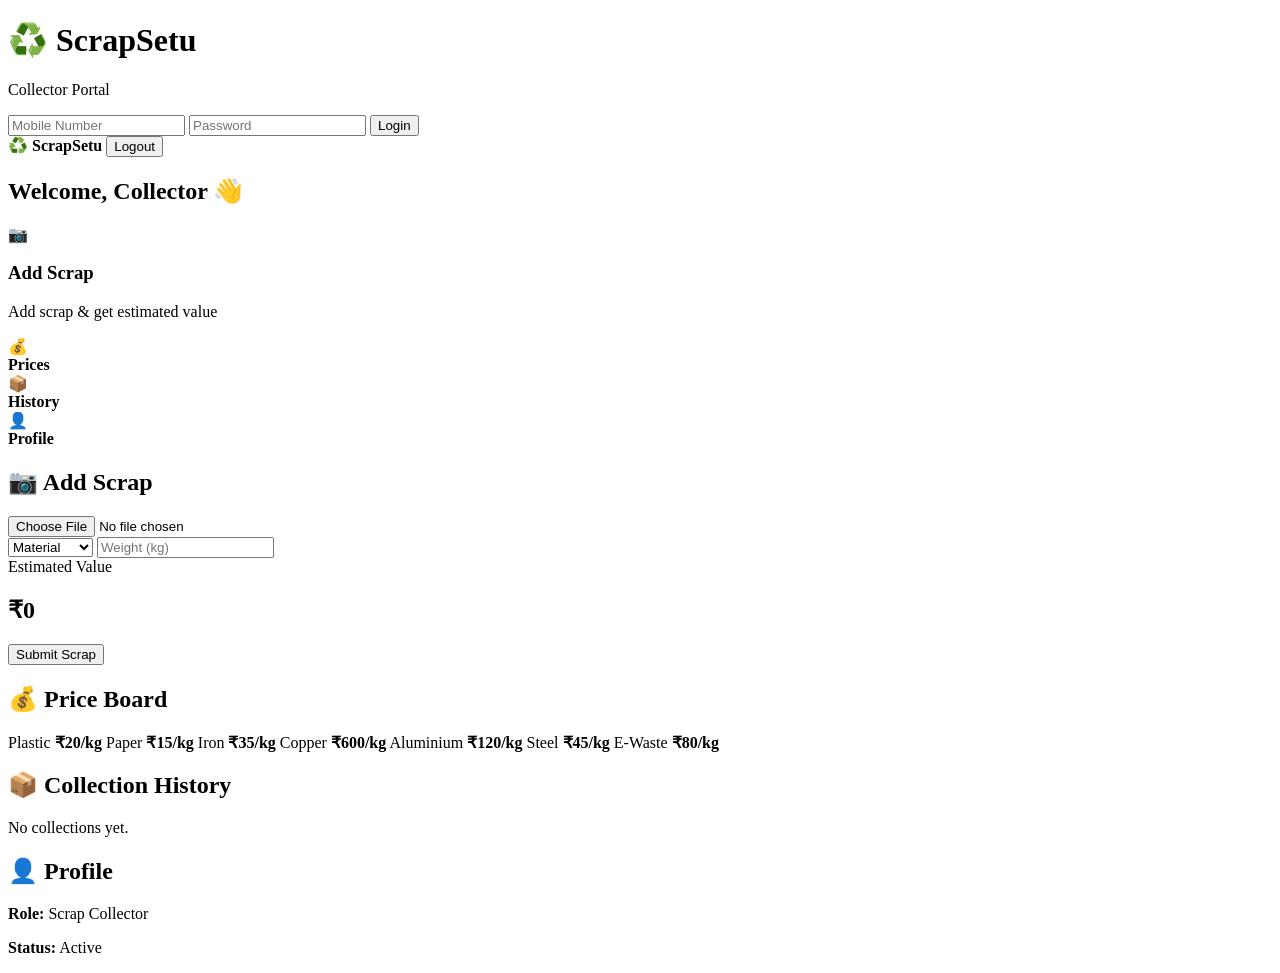
==== Collector/index.html @ b383e2eb "Initial commit" ====
<!DOCTYPE html>
<html>
<head>
    <title>ScrapSetu</title>
    <meta name="viewport" content="width=device-width,initial-scale=1">
    <link rel="stylesheet" href="style.css">
</head>

<body>

<div id="login" class="login">
    <h1>♻️ ScrapSetu</h1>
    <p>Collector Portal</p>

    <input id="mobile" placeholder="Mobile Number">
    <input id="pass" type="password" placeholder="Password">

    <button onclick="login()">Login</button>
</div>


<div id="app" class="hide">

<header>
    <b>♻️ ScrapSetu</b>
    <button onclick="logout()">Logout</button>
</header>

<main>

<h2>Welcome, Collector 👋</h2>

<div class="grid">

    <div class="card big" onclick="show('add')">
        📷
        <h3>Add Scrap</h3>
        <p>Add scrap & get estimated value</p>
    </div>

    <div class="card" onclick="show('prices')">
        💰<br><b>Prices</b>
    </div>

    <div class="card" onclick="show('history')">
        📦<br><b>History</b>
    </div>

    <div class="card" onclick="show('profile')">
        👤<br><b>Profile</b>
    </div>

</div>


<!-- ADD SCRAP -->

<section id="add" class="section hide">

<h2>📷 Add Scrap</h2>

<input type="file" accept="image/*">

<div class="row">
    <select id="material" onchange="calc()">
        <option value="">Material</option>
        <option>Plastic</option>
        <option>Paper</option>
        <option>Iron</option>
        <option>Copper</option>
        <option>Aluminium</option>
        <option>Steel</option>
        <option>E-Waste</option>
    </select>

    <input id="weight" type="number"
           placeholder="Weight (kg)"
           oninput="calc()">
</div>

<div class="price">
    Estimated Value
    <h2 id="price">₹0</h2>
</div>

<button onclick="add()">Submit Scrap</button>

</section>


<!-- PRICES -->

<section id="prices" class="section hide">
<h2>💰 Price Board</h2>

<div class="prices">
    <span>Plastic <b>₹20/kg</b></span>
    <span>Paper <b>₹15/kg</b></span>
    <span>Iron <b>₹35/kg</b></span>
    <span>Copper <b>₹600/kg</b></span>
    <span>Aluminium <b>₹120/kg</b></span>
    <span>Steel <b>₹45/kg</b></span>
    <span>E-Waste <b>₹80/kg</b></span>
</div>
</section>


<!-- HISTORY -->

<section id="history" class="section hide">
<h2>📦 Collection History</h2>
<div id="list">No collections yet.</div>
</section>


<!-- PROFILE -->

<section id="profile" class="section hide">
<h2>👤 Profile</h2>
<p><b>Role:</b> Scrap Collector</p>
<p><b>Status:</b> Active</p>
</section>

</main>
</div>

<script src="script.js"></script>
</body>
</html>
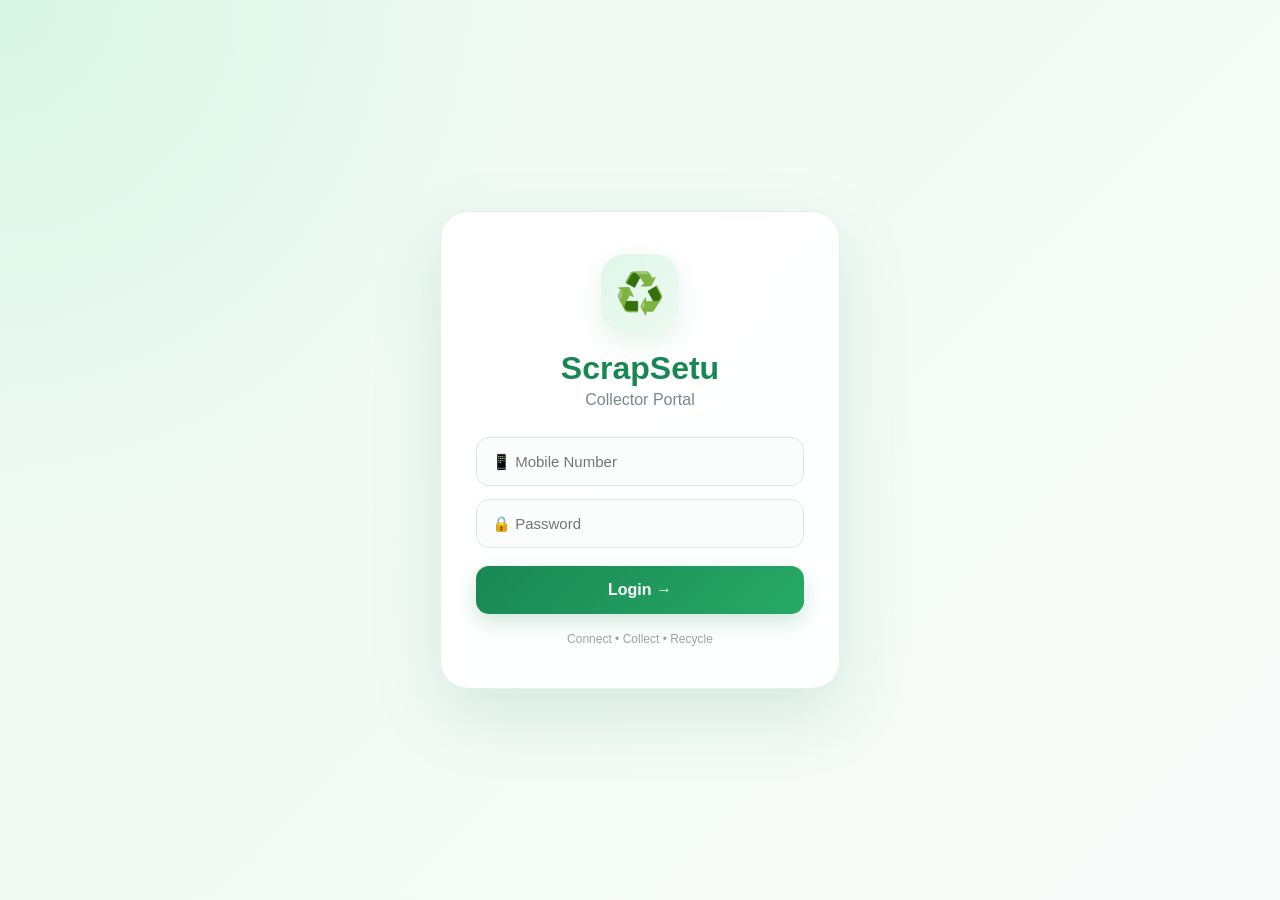
==== commit 32809adb: "Initial Commit" ====
--- a/Collector/index.html
+++ b/Collector/index.html
@@ -1,129 +1,552 @@
 <!DOCTYPE html>
 <html>
+
 <head>
-    <title>ScrapSetu</title>
-    <meta name="viewport" content="width=device-width,initial-scale=1">
+
+    <title>ScrapSetu - Collector</title>
+
+    <meta name="viewport"
+          content="width=device-width, initial-scale=1">
+
     <link rel="stylesheet" href="style.css">
+
 </head>
 
+
 <body>
 
-<div id="login" class="login">
-    <h1>♻️ ScrapSetu</h1>
-    <p>Collector Portal</p>
-
-    <input id="mobile" placeholder="Mobile Number">
-    <input id="pass" type="password" placeholder="Password">
-
-    <button onclick="login()">Login</button>
+
+<!-- ================= LOGIN ================= -->
+
+<div id="login" class="login-page">
+
+    <div class="login-card">
+
+        <div class="logo">
+            ♻️
+        </div>
+
+        <h1>ScrapSetu</h1>
+
+        <p class="portal">
+            Collector Portal
+        </p>
+
+        <input
+            id="mobile"
+            type="text"
+            placeholder="📱 Mobile Number"
+        >
+
+        <input
+            id="pass"
+            type="password"
+            placeholder="🔒 Password"
+        >
+
+        <button
+            class="login-btn"
+            onclick="login()">
+            Login →
+        </button>
+
+        <p class="login-note">
+            Connect • Collect • Recycle
+        </p>
+
+    </div>
+
 </div>
 
 
+
+<!-- ================= APP ================= -->
+
 <div id="app" class="hide">
 
+
+<!-- HEADER -->
+
 <header>
-    <b>♻️ ScrapSetu</b>
-    <button onclick="logout()">Logout</button>
+
+    <div class="brand">
+
+        <div class="brand-icon">
+            ♻️
+        </div>
+
+        <div>
+            <b>ScrapSetu</b>
+            <small>Collector</small>
+        </div>
+
+    </div>
+
+
+    <button
+        class="logout-btn"
+        onclick="logout()">
+
+        Logout
+
+    </button>
+
 </header>
 
+
+
+<!-- MAIN -->
+
 <main>
 
-<h2>Welcome, Collector 👋</h2>
+
+<!-- WELCOME -->
+
+<section class="welcome">
+
+    <div>
+
+        <p class="small-title">
+            COLLECTOR DASHBOARD
+        </p>
+
+        <h2>
+            Welcome back! 👋
+        </h2>
+
+        <p>
+            Manage your scrap collections easily.
+        </p>
+
+    </div>
+
+
+    <div class="welcome-icon">
+        ♻️
+    </div>
+
+</section>
+
+
+
+<!-- DASHBOARD -->
 
 <div class="grid">
 
-    <div class="card big" onclick="show('add')">
-        📷
-        <h3>Add Scrap</h3>
-        <p>Add scrap & get estimated value</p>
-    </div>
-
-    <div class="card" onclick="show('prices')">
-        💰<br><b>Prices</b>
-    </div>
-
-    <div class="card" onclick="show('history')">
-        📦<br><b>History</b>
-    </div>
-
-    <div class="card" onclick="show('profile')">
-        👤<br><b>Profile</b>
-    </div>
+
+    <!-- ADD SCRAP -->
+
+    <div
+        class="card add-card"
+        onclick="openModal('addModal')">
+
+        <div class="card-icon green">
+            📷
+        </div>
+
+        <div class="card-content">
+
+            <h3>Add Scrap</h3>
+
+            <p>
+                Add scrap and calculate
+                estimated value
+            </p>
+
+        </div>
+
+        <span class="arrow">
+            →
+        </span>
+
+    </div>
+
+
+
+    <!-- PRICES -->
+
+    <div
+        class="card"
+        onclick="openModal('priceModal')">
+
+        <div class="card-icon yellow">
+            💰
+        </div>
+
+        <h3>Price Board</h3>
+
+        <p>
+            Check today's scrap rates
+        </p>
+
+        <span class="arrow">
+            →
+        </span>
+
+    </div>
+
+
+
+    <!-- HISTORY -->
+
+    <div
+        class="card"
+        onclick="openModal('historyModal')">
+
+        <div class="card-icon blue">
+            📦
+        </div>
+
+        <h3>My Collections</h3>
+
+        <p>
+            View your collection history
+        </p>
+
+        <span class="arrow">
+            →
+        </span>
+
+    </div>
+
+
+
+    <!-- PROFILE -->
+
+    <div
+        class="card"
+        onclick="openModal('profileModal')">
+
+        <div class="card-icon purple">
+            👤
+        </div>
+
+        <h3>My Profile</h3>
+
+        <p>
+            View collector information
+        </p>
+
+        <span class="arrow">
+            →
+        </span>
+
+    </div>
+
 
 </div>
 
-
-<!-- ADD SCRAP -->
-
-<section id="add" class="section hide">
-
-<h2>📷 Add Scrap</h2>
-
-<input type="file" accept="image/*">
-
-<div class="row">
-    <select id="material" onchange="calc()">
-        <option value="">Material</option>
-        <option>Plastic</option>
-        <option>Paper</option>
-        <option>Iron</option>
-        <option>Copper</option>
-        <option>Aluminium</option>
-        <option>Steel</option>
-        <option>E-Waste</option>
-    </select>
-
-    <input id="weight" type="number"
-           placeholder="Weight (kg)"
-           oninput="calc()">
+</main>
+
+
+
+<!-- ================= ADD SCRAP MODAL ================= -->
+
+<div id="addModal" class="modal">
+
+    <div class="modal-box">
+
+        <button
+            class="close"
+            onclick="closeModal('addModal')">
+            ×
+        </button>
+
+
+        <div class="modal-heading">
+
+            <div class="modal-icon green">
+                📷
+            </div>
+
+            <div>
+                <h2>Add Scrap</h2>
+
+                <p>
+                    Enter your scrap details
+                </p>
+            </div>
+
+        </div>
+
+
+        <label>
+            Upload Scrap Photo
+        </label>
+
+        <input
+            type="file"
+            accept="image/*"
+        >
+
+
+        <label>
+            Select Material
+        </label>
+
+        <select
+            id="material"
+            onchange="calc()">
+
+            <option value="">
+                Select material
+            </option>
+
+            <option>Plastic</option>
+
+            <option>Paper</option>
+
+            <option>Iron</option>
+
+            <option>Copper</option>
+
+            <option>Aluminium</option>
+
+            <option>Steel</option>
+
+            <option>E-Waste</option>
+
+        </select>
+
+
+        <label>
+            Weight
+        </label>
+
+        <div class="weight-box">
+
+            <input
+                id="weight"
+                type="number"
+                min="0"
+                placeholder="Enter weight"
+                oninput="calc()"
+            >
+
+            <span>KG</span>
+
+        </div>
+
+
+        <div class="price-box">
+
+            <span>
+                Estimated Value
+            </span>
+
+            <h2 id="price">
+                ₹0
+            </h2>
+
+        </div>
+
+
+        <button
+            class="submit-btn"
+            onclick="add()">
+
+            ♻️ Submit Scrap
+
+        </button>
+
+    </div>
+
 </div>
 
-<div class="price">
-    Estimated Value
-    <h2 id="price">₹0</h2>
+
+
+<!-- ================= PRICE MODAL ================= -->
+
+<div id="priceModal" class="modal">
+
+    <div class="modal-box">
+
+        <button
+            class="close"
+            onclick="closeModal('priceModal')">
+            ×
+        </button>
+
+
+        <div class="modal-heading">
+
+            <div class="modal-icon yellow">
+                💰
+            </div>
+
+            <div>
+
+                <h2>Price Board</h2>
+
+                <p>
+                    Current scrap rates
+                </p>
+
+            </div>
+
+        </div>
+
+
+        <div class="prices">
+
+            <div class="price-row">
+                <span>Plastic</span>
+                <b>₹20/kg</b>
+            </div>
+
+            <div class="price-row">
+                <span>Paper</span>
+                <b>₹15/kg</b>
+            </div>
+
+            <div class="price-row">
+                <span>Iron</span>
+                <b>₹35/kg</b>
+            </div>
+
+            <div class="price-row">
+                <span>Copper</span>
+                <b>₹600/kg</b>
+            </div>
+
+            <div class="price-row">
+                <span>Aluminium</span>
+                <b>₹120/kg</b>
+            </div>
+
+            <div class="price-row">
+                <span>Steel</span>
+                <b>₹45/kg</b>
+            </div>
+
+            <div class="price-row">
+                <span>E-Waste</span>
+                <b>₹80/kg</b>
+            </div>
+
+        </div>
+
+    </div>
+
 </div>
 
-<button onclick="add()">Submit Scrap</button>
-
-</section>
-
-
-<!-- PRICES -->
-
-<section id="prices" class="section hide">
-<h2>💰 Price Board</h2>
-
-<div class="prices">
-    <span>Plastic <b>₹20/kg</b></span>
-    <span>Paper <b>₹15/kg</b></span>
-    <span>Iron <b>₹35/kg</b></span>
-    <span>Copper <b>₹600/kg</b></span>
-    <span>Aluminium <b>₹120/kg</b></span>
-    <span>Steel <b>₹45/kg</b></span>
-    <span>E-Waste <b>₹80/kg</b></span>
+
+
+<!-- ================= HISTORY MODAL ================= -->
+
+<div id="historyModal" class="modal">
+
+    <div class="modal-box">
+
+        <button
+            class="close"
+            onclick="closeModal('historyModal')">
+            ×
+        </button>
+
+
+        <div class="modal-heading">
+
+            <div class="modal-icon blue">
+                📦
+            </div>
+
+            <div>
+
+                <h2>My Collections</h2>
+
+                <p>
+                    Your scrap collection history
+                </p>
+
+            </div>
+
+        </div>
+
+
+        <div id="list">
+
+            <div class="empty">
+                📦 No collections yet.
+            </div>
+
+        </div>
+
+    </div>
+
 </div>
-</section>
-
-
-<!-- HISTORY -->
-
-<section id="history" class="section hide">
-<h2>📦 Collection History</h2>
-<div id="list">No collections yet.</div>
-</section>
-
-
-<!-- PROFILE -->
-
-<section id="profile" class="section hide">
-<h2>👤 Profile</h2>
-<p><b>Role:</b> Scrap Collector</p>
-<p><b>Status:</b> Active</p>
-</section>
-
-</main>
+
+
+
+<!-- ================= PROFILE MODAL ================= -->
+
+<div id="profileModal" class="modal">
+
+    <div class="modal-box">
+
+        <button
+            class="close"
+            onclick="closeModal('profileModal')">
+            ×
+        </button>
+
+
+        <div class="modal-heading">
+
+            <div class="modal-icon purple">
+                👤
+            </div>
+
+            <div>
+
+                <h2>My Profile</h2>
+
+                <p>
+                    Collector information
+                </p>
+
+            </div>
+
+        </div>
+
+
+        <div class="profile-card">
+
+            <div class="profile-avatar">
+                👤
+            </div>
+
+            <div class="profile-info">
+
+                <h3>
+                    Scrap Collector
+                </h3>
+
+                <p>
+                    <b>Role:</b>
+                    Collector
+                </p>
+
+                <p>
+                    <b>Status:</b>
+                    <span class="active">
+                        ● Active
+                    </span>
+                </p>
+
+            </div>
+
+        </div>
+
+    </div>
+
 </div>
 
+
+
 <script src="script.js"></script>
+
 </body>
-</html>+
+</html>
+```
--- a/Collector/style.css
+++ b/Collector/style.css
@@ -0,0 +1,1323 @@
+/* ==========================================
+   ScrapSetu Collector Portal
+   Modern App UI
+========================================== */
+
+
+/* ---------- RESET ---------- */
+
+* {
+    box-sizing: border-box;
+    margin: 0;
+    padding: 0;
+}
+
+
+/* ---------- BODY ---------- */
+
+body {
+    font-family:
+        Arial,
+        Helvetica,
+        sans-serif;
+
+    background:
+        linear-gradient(
+            135deg,
+            #f3faf6,
+            #eef7f2
+        );
+
+    color: #1f2937;
+
+    min-height: 100vh;
+}
+
+
+body.modal-open {
+    overflow: hidden;
+}
+
+
+/* ---------- COMMON ---------- */
+
+.hide {
+    display: none !important;
+}
+
+
+button,
+input,
+select {
+    font-family: inherit;
+}
+
+
+/* ==========================================
+   LOGIN
+========================================== */
+
+.login-page {
+    min-height: 100vh;
+
+    display: flex;
+
+    justify-content: center;
+
+    align-items: center;
+
+    padding: 20px;
+
+    background:
+        radial-gradient(
+            circle at top left,
+            #d8f5e4,
+            transparent 35%
+        ),
+        linear-gradient(
+            135deg,
+            #effaf4,
+            #f8fbf9
+        );
+}
+
+
+.login-card {
+    width: 100%;
+
+    max-width: 400px;
+
+    background: rgba(255,255,255,0.95);
+
+    padding: 42px 35px;
+
+    border-radius: 28px;
+
+    text-align: center;
+
+    box-shadow:
+        0 25px 70px
+        rgba(25,135,84,0.15);
+
+    border: 1px solid #e5f0e9;
+}
+
+
+.logo {
+    width: 78px;
+
+    height: 78px;
+
+    margin: 0 auto 18px;
+
+    display: flex;
+
+    justify-content: center;
+
+    align-items: center;
+
+    border-radius: 24px;
+
+    background:
+        linear-gradient(
+            135deg,
+            #dff7e8,
+            #edf9f1
+        );
+
+    font-size: 40px;
+
+    box-shadow:
+        0 10px 25px
+        rgba(25,135,84,0.10);
+}
+
+
+.login-card h1 {
+    color: #198754;
+
+    font-size: 32px;
+
+    margin-bottom: 4px;
+}
+
+
+.portal {
+    color: #7a8790;
+
+    margin-bottom: 28px;
+}
+
+
+.login-card input {
+    width: 100%;
+
+    padding: 15px;
+
+    margin-bottom: 13px;
+
+    border: 1px solid #dce7e0;
+
+    border-radius: 13px;
+
+    outline: none;
+
+    font-size: 15px;
+
+    background: #fbfdfc;
+
+    transition: 0.25s;
+}
+
+
+.login-card input:focus {
+    border-color: #198754;
+
+    background: white;
+
+    box-shadow:
+        0 0 0 4px
+        rgba(25,135,84,0.08);
+}
+
+
+.login-btn {
+    width: 100%;
+
+    padding: 15px;
+
+    margin-top: 5px;
+
+    border: none;
+
+    border-radius: 13px;
+
+    background:
+        linear-gradient(
+            135deg,
+            #198754,
+            #27a965
+        );
+
+    color: white;
+
+    font-size: 16px;
+
+    font-weight: bold;
+
+    cursor: pointer;
+
+    transition: 0.25s;
+
+    box-shadow:
+        0 8px 20px
+        rgba(25,135,84,0.20);
+}
+
+
+.login-btn:hover {
+    transform: translateY(-2px);
+
+    box-shadow:
+        0 12px 25px
+        rgba(25,135,84,0.25);
+}
+
+
+.login-note {
+    margin-top: 18px;
+
+    color: #9aa5a0;
+
+    font-size: 12px;
+}
+
+
+/* ==========================================
+   HEADER
+========================================== */
+
+header {
+    height: 72px;
+
+    padding: 0 7%;
+
+    display: flex;
+
+    align-items: center;
+
+    justify-content: space-between;
+
+    background: rgba(255,255,255,0.96);
+
+    border-bottom: 1px solid #e5eee8;
+
+    box-shadow:
+        0 4px 20px
+        rgba(0,0,0,0.04);
+
+    position: sticky;
+
+    top: 0;
+
+    z-index: 50;
+}
+
+
+.brand {
+    display: flex;
+
+    align-items: center;
+
+    gap: 11px;
+
+    color: #198754;
+
+    font-size: 20px;
+}
+
+
+.brand small {
+    display: block;
+
+    color: #89948e;
+
+    font-size: 10px;
+
+    font-weight: normal;
+
+    margin-top: -2px;
+}
+
+
+.brand-icon {
+    width: 42px;
+
+    height: 42px;
+
+    display: flex;
+
+    align-items: center;
+
+    justify-content: center;
+
+    border-radius: 13px;
+
+    background: #e4f6eb;
+
+    font-size: 22px;
+}
+
+
+.logout-btn {
+    padding: 9px 17px;
+
+    border: none;
+
+    border-radius: 10px;
+
+    background: #fff0f0;
+
+    color: #d64545;
+
+    font-weight: bold;
+
+    cursor: pointer;
+
+    transition: 0.2s;
+}
+
+
+.logout-btn:hover {
+    background: #ffe2e2;
+}
+
+
+/* ==========================================
+   MAIN
+========================================== */
+
+main {
+    max-width: 1100px;
+
+    margin: 35px auto;
+
+    padding: 0 22px;
+}
+
+
+/* ==========================================
+   WELCOME
+========================================== */
+
+.welcome {
+    min-height: 190px;
+
+    padding: 35px;
+
+    display: flex;
+
+    justify-content: space-between;
+
+    align-items: center;
+
+    border-radius: 25px;
+
+    background:
+        linear-gradient(
+            135deg,
+            #137b4c,
+            #25a563
+        );
+
+    color: white;
+
+    position: relative;
+
+    overflow: hidden;
+
+    box-shadow:
+        0 18px 40px
+        rgba(25,135,84,0.20);
+
+    margin-bottom: 25px;
+}
+
+
+.welcome::after {
+    content: "";
+
+    width: 230px;
+
+    height: 230px;
+
+    position: absolute;
+
+    right: -80px;
+
+    top: -100px;
+
+    border-radius: 50%;
+
+    background:
+        rgba(255,255,255,0.08);
+}
+
+
+.small-title {
+    font-size: 11px;
+
+    letter-spacing: 1.5px;
+
+    opacity: 0.75;
+
+    margin-bottom: 7px;
+}
+
+
+.welcome h2 {
+    font-size: 30px;
+
+    margin-bottom: 5px;
+}
+
+
+.welcome p:last-child {
+    opacity: 0.85;
+
+    font-size: 14px;
+}
+
+
+.welcome-icon {
+    width: 88px;
+
+    height: 88px;
+
+    display: flex;
+
+    align-items: center;
+
+    justify-content: center;
+
+    border-radius: 25px;
+
+    background:
+        rgba(255,255,255,0.13);
+
+    border:
+        1px solid
+        rgba(255,255,255,0.15);
+
+    font-size: 45px;
+
+    z-index: 1;
+}
+
+
+/* ==========================================
+   DASHBOARD
+========================================== */
+
+.grid {
+    display: grid;
+
+    grid-template-columns:
+        repeat(2, 1fr);
+
+    gap: 18px;
+}
+
+
+.card {
+    min-height: 170px;
+
+    padding: 25px;
+
+    background: white;
+
+    border: 1px solid #e5eee8;
+
+    border-radius: 20px;
+
+    position: relative;
+
+    cursor: pointer;
+
+    transition:
+        transform 0.25s,
+        box-shadow 0.25s;
+
+    box-shadow:
+        0 5px 20px
+        rgba(0,0,0,0.045);
+}
+
+
+.card:hover {
+    transform: translateY(-6px);
+
+    box-shadow:
+        0 15px 35px
+        rgba(0,0,0,0.09);
+}
+
+
+.add-card {
+    grid-column: span 2;
+
+    min-height: 145px;
+
+    display: flex;
+
+    align-items: center;
+
+    gap: 20px;
+
+    background:
+        linear-gradient(
+            135deg,
+            #ffffff,
+            #effaf4
+        );
+}
+
+
+.card-icon {
+    width: 58px;
+
+    height: 58px;
+
+    flex-shrink: 0;
+
+    display: flex;
+
+    align-items: center;
+
+    justify-content: center;
+
+    border-radius: 17px;
+
+    font-size: 28px;
+}
+
+
+.card-icon.green {
+    background: #e1f6e9;
+}
+
+
+.card-icon.yellow {
+    background: #fff4d6;
+}
+
+
+.card-icon.blue {
+    background: #e7f0ff;
+}
+
+
+.card-icon.purple {
+    background: #f0e9ff;
+}
+
+
+.card h3 {
+    margin-top: 16px;
+
+    margin-bottom: 6px;
+
+    font-size: 19px;
+}
+
+
+.add-card h3 {
+    margin-top: 0;
+}
+
+
+.card p {
+    color: #7b8580;
+
+    font-size: 13px;
+
+    max-width: 350px;
+}
+
+
+.arrow {
+    position: absolute;
+
+    right: 24px;
+
+    top: 50%;
+
+    transform: translateY(-50%);
+
+    color: #198754;
+
+    font-size: 25px;
+
+    transition: 0.2s;
+}
+
+
+.card:hover .arrow {
+    transform:
+        translate(5px,-50%);
+}
+
+
+/* ==========================================
+   MODAL
+========================================== */
+
+.modal {
+    position: fixed;
+
+    inset: 0;
+
+    z-index: 100;
+
+    display: flex;
+
+    justify-content: center;
+
+    align-items: center;
+
+    padding: 20px;
+
+    background:
+        rgba(15,35,25,0.55);
+
+    backdrop-filter:
+        blur(7px);
+
+    opacity: 0;
+
+    visibility: hidden;
+
+    transition:
+        opacity 0.25s,
+        visibility 0.25s;
+}
+
+
+.modal.show {
+    opacity: 1;
+
+    visibility: visible;
+}
+
+
+/* ==========================================
+   MODAL BOX
+========================================== */
+
+.modal-box {
+    width: 100%;
+
+    max-width: 500px;
+
+    max-height: 90vh;
+
+    overflow-y: auto;
+
+    padding: 30px;
+
+    background: white;
+
+    border-radius: 25px;
+
+    position: relative;
+
+    box-shadow:
+        0 30px 80px
+        rgba(0,0,0,0.20);
+
+    transform:
+        translateY(20px)
+        scale(0.96);
+
+    transition:
+        transform 0.25s;
+}
+
+
+.modal.show .modal-box {
+    transform:
+        translateY(0)
+        scale(1);
+}
+
+
+/* ==========================================
+   CLOSE
+========================================== */
+
+.close {
+    width: 36px;
+
+    height: 36px;
+
+    position: absolute;
+
+    top: 17px;
+
+    right: 17px;
+
+    border: none;
+
+    border-radius: 50%;
+
+    background: #f3f5f4;
+
+    color: #66716b;
+
+    font-size: 24px;
+
+    line-height: 1;
+
+    cursor: pointer;
+
+    transition: 0.2s;
+}
+
+
+.close:hover {
+    background: #ffe8e8;
+
+    color: #d64545;
+}
+
+
+/* ==========================================
+   MODAL HEADING
+========================================== */
+
+.modal-heading {
+    display: flex;
+
+    align-items: center;
+
+    gap: 14px;
+
+    margin-bottom: 25px;
+
+    padding-right: 35px;
+}
+
+
+.modal-heading h2 {
+    font-size: 23px;
+
+    margin-bottom: 2px;
+}
+
+
+.modal-heading p {
+    color: #8a948f;
+
+    font-size: 13px;
+}
+
+
+.modal-icon {
+    width: 52px;
+
+    height: 52px;
+
+    flex-shrink: 0;
+
+    display: flex;
+
+    align-items: center;
+
+    justify-content: center;
+
+    border-radius: 15px;
+
+    font-size: 25px;
+}
+
+
+.modal-icon.green {
+    background: #e1f6e9;
+}
+
+
+.modal-icon.yellow {
+    background: #fff4d6;
+}
+
+
+.modal-icon.blue {
+    background: #e7f0ff;
+}
+
+
+.modal-icon.purple {
+    background: #f0e9ff;
+}
+
+
+/* ==========================================
+   FORM
+========================================== */
+
+.modal-box label {
+    display: block;
+
+    margin-bottom: 7px;
+
+    color: #48534d;
+
+    font-size: 13px;
+
+    font-weight: bold;
+}
+
+
+.modal-box input,
+.modal-box select {
+    width: 100%;
+
+    padding: 13px;
+
+    margin-bottom: 16px;
+
+    border:
+        1px solid
+        #dce6e0;
+
+    border-radius: 11px;
+
+    outline: none;
+
+    background: #fbfdfc;
+
+    font-size: 14px;
+
+    transition: 0.2s;
+}
+
+
+.modal-box input:focus,
+.modal-box select:focus {
+    border-color: #198754;
+
+    background: white;
+
+    box-shadow:
+        0 0 0 4px
+        rgba(25,135,84,0.07);
+}
+
+
+/* ==========================================
+   WEIGHT
+========================================== */
+
+.weight-box {
+    position: relative;
+}
+
+
+.weight-box input {
+    padding-right: 55px;
+}
+
+
+.weight-box span {
+    position: absolute;
+
+    right: 15px;
+
+    top: 13px;
+
+    color: #198754;
+
+    font-size: 12px;
+
+    font-weight: bold;
+}
+
+
+/* ==========================================
+   PRICE
+========================================== */
+
+.price-box {
+    padding: 18px;
+
+    margin: 4px 0 18px;
+
+    border-radius: 15px;
+
+    text-align: center;
+
+    background:
+        linear-gradient(
+            135deg,
+            #e8f8ee,
+            #f3fbf6
+        );
+
+    border:
+        1px solid
+        #d9efdf;
+}
+
+
+.price-box span {
+    color: #6f7b75;
+
+    font-size: 13px;
+}
+
+
+.price-box h2 {
+    color: #198754;
+
+    font-size: 30px;
+
+    margin-top: 3px;
+}
+
+
+/* ==========================================
+   SUBMIT
+========================================== */
+
+.submit-btn {
+    width: 100%;
+
+    padding: 14px;
+
+    border: none;
+
+    border-radius: 12px;
+
+    background:
+        linear-gradient(
+            135deg,
+            #198754,
+            #25a563
+        );
+
+    color: white;
+
+    font-size: 15px;
+
+    font-weight: bold;
+
+    cursor: pointer;
+
+    box-shadow:
+        0 8px 20px
+        rgba(25,135,84,0.18);
+
+    transition: 0.2s;
+}
+
+
+.submit-btn:hover {
+    transform: translateY(-2px);
+}
+
+
+/* ==========================================
+   PRICE BOARD
+========================================== */
+
+.prices {
+    display: flex;
+
+    flex-direction: column;
+
+    gap: 9px;
+}
+
+
+.price-row {
+    display: flex;
+
+    justify-content: space-between;
+
+    align-items: center;
+
+    padding: 14px 16px;
+
+    border-radius: 12px;
+
+    background: #f8fbf9;
+
+    border:
+        1px solid
+        #e9f0eb;
+}
+
+
+.price-row b {
+    color: #198754;
+
+    background: #e5f6eb;
+
+    padding: 5px 9px;
+
+    border-radius: 8px;
+
+    font-size: 13px;
+}
+
+
+/* ==========================================
+   COLLECTION
+========================================== */
+
+.collection {
+    padding: 17px;
+
+    margin-bottom: 12px;
+
+    border-radius: 15px;
+
+    background: #f8fbf9;
+
+    border:
+        1px solid
+        #e5eee8;
+}
+
+
+.collection-top {
+    display: flex;
+
+    justify-content: space-between;
+
+    align-items: flex-start;
+
+    gap: 10px;
+
+    margin-bottom: 15px;
+}
+
+
+.collection-number {
+    color: #9aa49f;
+
+    font-size: 11px;
+}
+
+
+.collection h3 {
+    color: #26352d;
+
+    font-size: 17px;
+
+    margin-top: 2px;
+}
+
+
+.status {
+    padding: 5px 10px;
+
+    border-radius: 20px;
+
+    background: #fff4d3;
+
+    color: #886700;
+
+    font-size: 11px;
+
+    font-weight: bold;
+}
+
+
+.collection-details {
+    display: grid;
+
+    grid-template-columns:
+        1fr 1fr;
+
+    gap: 10px;
+}
+
+
+.collection-details div {
+    padding: 11px;
+
+    border-radius: 10px;
+
+    background: white;
+}
+
+
+.collection-details small {
+    display: block;
+
+    color: #8b9690;
+
+    font-size: 10px;
+
+    margin-bottom: 3px;
+}
+
+
+.collection-details b {
+    font-size: 13px;
+}
+
+
+.collection-price {
+    color: #198754;
+}
+
+
+/* ==========================================
+   EMPTY
+========================================== */
+
+.empty {
+    text-align: center;
+
+    padding: 35px 15px;
+
+    color: #89948e;
+}
+
+
+.empty:first-letter {
+    font-size: 30px;
+}
+
+
+.empty h3 {
+    color: #53615a;
+
+    margin: 8px 0 3px;
+}
+
+
+.empty p {
+    font-size: 13px;
+}
+
+
+/* ==========================================
+   PROFILE
+========================================== */
+
+.profile-card {
+    display: flex;
+
+    align-items: center;
+
+    gap: 17px;
+
+    padding: 20px;
+
+    border-radius: 16px;
+
+    background: #f8fbf9;
+
+    border:
+        1px solid
+        #e5eee8;
+}
+
+
+.profile-avatar {
+    width: 65px;
+
+    height: 65px;
+
+    display: flex;
+
+    align-items: center;
+
+    justify-content: center;
+
+    border-radius: 50%;
+
+    background: #eee7ff;
+
+    font-size: 29px;
+}
+
+
+.profile-info h3 {
+    margin-bottom: 5px;
+}
+
+
+.profile-info p {
+    color: #66716b;
+
+    font-size: 13px;
+
+    margin: 3px 0;
+}
+
+
+.active {
+    color: #198754;
+
+    font-weight: bold;
+}
+
+
+/* ==========================================
+   MOBILE
+========================================== */
+
+@media (max-width: 700px) {
+
+    header {
+        padding: 0 18px;
+    }
+
+
+    main {
+        margin: 22px auto;
+
+        padding: 0 15px;
+    }
+
+
+    .welcome {
+        min-height: 165px;
+
+        padding: 25px;
+    }
+
+
+    .welcome h2 {
+        font-size: 24px;
+    }
+
+
+    .welcome-icon {
+        width: 65px;
+
+        height: 65px;
+
+        font-size: 32px;
+    }
+
+
+    .grid {
+        grid-template-columns: 1fr;
+    }
+
+
+    .add-card {
+        grid-column: span 1;
+    }
+
+
+    .card {
+        min-height: 150px;
+    }
+
+
+    .modal-box {
+        padding: 25px 20px;
+
+        border-radius: 21px;
+    }
+
+}
+
+
+@media (max-width: 450px) {
+
+    .brand small {
+        display: none;
+    }
+
+
+    .logout-btn {
+        padding: 8px 11px;
+
+        font-size: 12px;
+    }
+
+
+    .welcome-icon {
+        display: none;
+    }
+
+
+    .welcome h2 {
+        font-size: 22px;
+    }
+
+
+    .add-card {
+        display: block;
+    }
+
+
+    .add-card .arrow {
+        top: 35px;
+
+        transform: none;
+    }
+
+
+    .collection-details {
+        grid-template-columns: 1fr;
+    }
+
+
+    .modal {
+        padding: 12px;
+    }
+
+
+    .modal-box {
+        max-height: 94vh;
+    }
+
+}
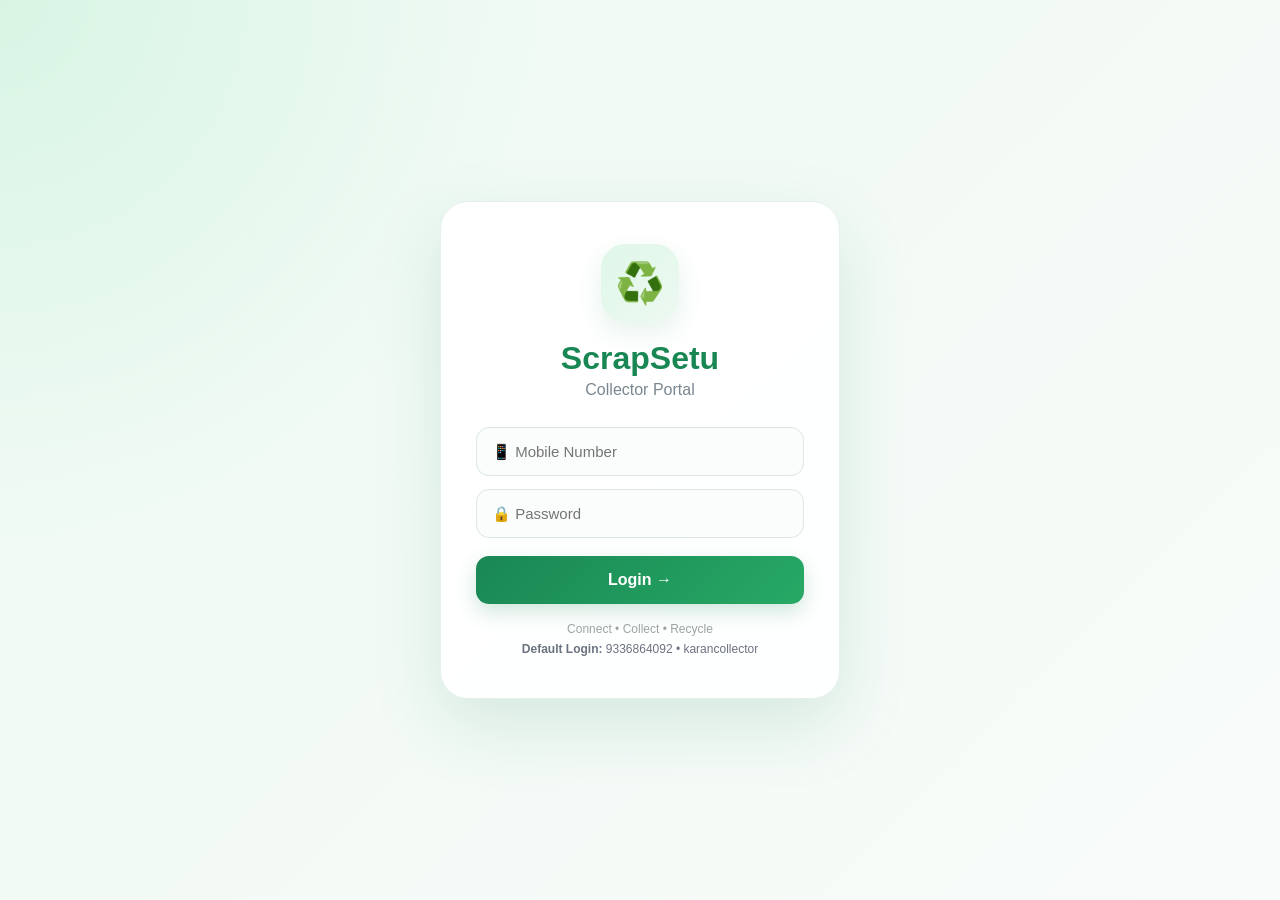
==== commit 367b1326: "Backend Updated" ====
--- a/Collector/index.html
+++ b/Collector/index.html
@@ -52,6 +52,10 @@
 
         <p class="login-note">
             Connect • Collect • Recycle
+        </p>
+
+        <p style="font-size:12px; color:#6b7280; margin-top:6px; text-align:center;">
+            <b>Default Login:</b> 9336864092 &bull; karancollector
         </p>
 
     </div>
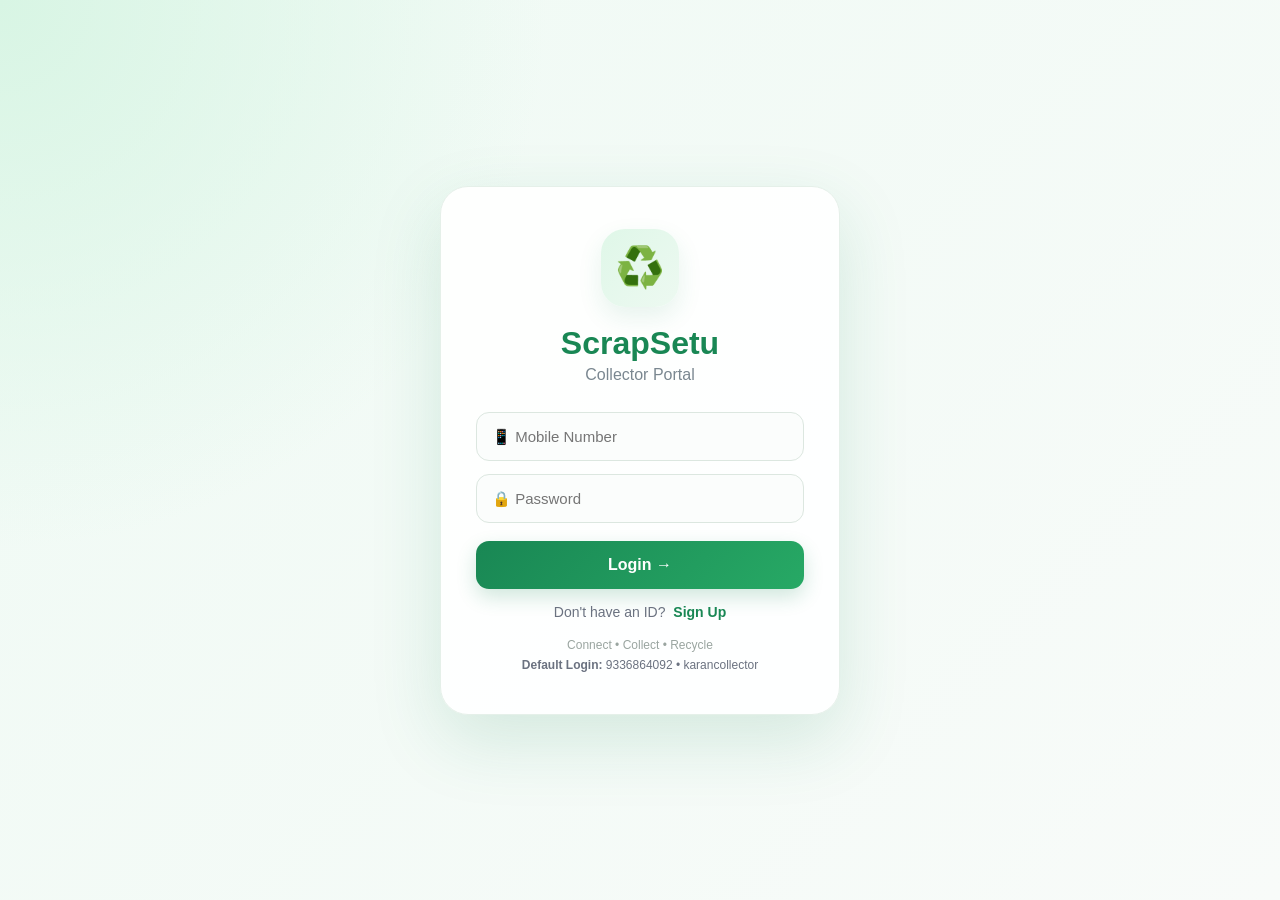
==== commit 08e64f63: "Update Today" ====
--- a/Collector/index.html
+++ b/Collector/index.html
@@ -32,31 +32,79 @@
             Collector Portal
         </p>
 
-        <input
-            id="mobile"
-            type="text"
-            placeholder="📱 Mobile Number"
-        >
-
-        <input
-            id="pass"
-            type="password"
-            placeholder="🔒 Password"
-        >
-
-        <button
-            class="login-btn"
-            onclick="login()">
-            Login →
-        </button>
-
-        <p class="login-note">
-            Connect • Collect • Recycle
-        </p>
-
-        <p style="font-size:12px; color:#6b7280; margin-top:6px; text-align:center;">
-            <b>Default Login:</b> 9336864092 &bull; karancollector
-        </p>
+        <!-- LOGIN FORM -->
+        <div id="loginForm">
+            <input
+                id="mobile"
+                type="text"
+                placeholder="📱 Mobile Number"
+            >
+
+            <input
+                id="pass"
+                type="password"
+                placeholder="🔒 Password"
+            >
+
+            <button
+                class="login-btn"
+                onclick="login()">
+                Login →
+            </button>
+
+            <div class="auth-toggle">
+                Don't have an ID? <a href="signup.html">Sign Up</a>
+            </div>
+
+            <p class="login-note">
+                Connect • Collect • Recycle
+            </p>
+
+            <p style="font-size:12px; color:#6b7280; margin-top:6px; text-align:center;">
+                <b>Default Login:</b> 9336864092 &bull; karancollector
+            </p>
+        </div>
+
+        <!-- SIGNUP FORM -->
+        <div id="signupForm" class="hide">
+            <input
+                id="signupName"
+                type="text"
+                placeholder="👤 Full Name"
+            >
+
+            <input
+                id="signupMobile"
+                type="text"
+                placeholder="📱 Mobile Number"
+            >
+
+            <input
+                id="signupPass"
+                type="password"
+                placeholder="🔒 Choose Password"
+            >
+
+            <input
+                id="signupCity"
+                type="text"
+                placeholder="📍 City / Location"
+            >
+
+            <button
+                class="login-btn"
+                onclick="register()">
+                Create Collector ID →
+            </button>
+
+            <div class="auth-toggle">
+                Already have an ID? <a onclick="showLogin()">Login</a>
+            </div>
+
+            <p class="login-note">
+                Join the ScrapSetu Network
+            </p>
+        </div>
 
     </div>
 
--- a/Collector/style.css
+++ b/Collector/style.css
@@ -232,6 +232,26 @@
     font-size: 12px;
 }
 
+.auth-toggle {
+    margin-top: 15px;
+    font-size: 14px;
+    color: #6b7280;
+}
+
+.auth-toggle a {
+    color: #198754;
+    font-weight: 700;
+    text-decoration: none;
+    cursor: pointer;
+    margin-left: 4px;
+    transition: 0.2s;
+}
+
+.auth-toggle a:hover {
+    text-decoration: underline;
+    color: #13653f;
+}
+
 
 /* ==========================================
    HEADER
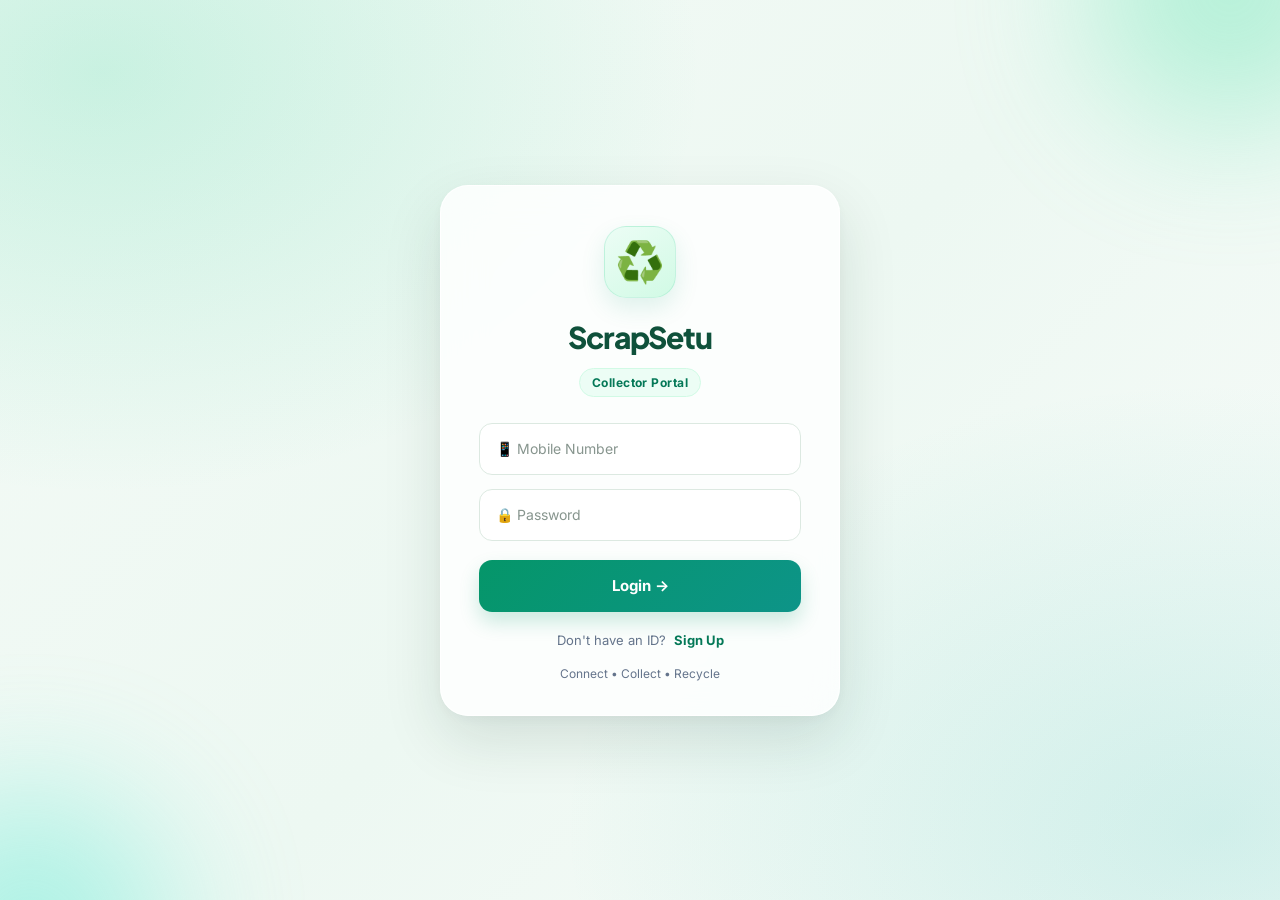
==== commit 2246a054: "Making More Proffesional" ====
--- a/Collector/index.html
+++ b/Collector/index.html
@@ -5,8 +5,7 @@
 
     <title>ScrapSetu - Collector</title>
 
-    <meta name="viewport"
-          content="width=device-width, initial-scale=1">
+    <meta name="viewport" content="width=device-width, initial-scale=1">
 
     <link rel="stylesheet" href="style.css">
 
@@ -16,587 +15,525 @@
 <body>
 
 
-<!-- ================= LOGIN ================= -->
-
-<div id="login" class="login-page">
-
-    <div class="login-card">
-
-        <div class="logo">
-            ♻️
+    <!-- ================= LOGIN ================= -->
+
+    <div id="login" class="login-page">
+
+        <div class="login-card">
+
+            <div class="logo">
+                ♻️
+            </div>
+
+            <h1>ScrapSetu</h1>
+
+            <p class="portal">
+                Collector Portal
+            </p>
+
+            <!-- LOGIN FORM -->
+            <div id="loginForm">
+                <input id="mobile" type="text" placeholder="📱 Mobile Number">
+
+                <input id="pass" type="password" placeholder="🔒 Password">
+
+                <button class="login-btn" onclick="login()">
+                    Login →
+                </button>
+
+                <div class="auth-toggle">
+                    Don't have an ID? <a href="signup.html">Sign Up</a>
+                </div>
+
+                <p class="login-note">
+                    Connect • Collect • Recycle
+                </p>
+
+            </div>
+
+            <!-- SIGNUP FORM -->
+            <div id="signupForm" class="hide">
+                <input id="signupName" type="text" placeholder="👤 Full Name">
+
+                <input id="signupMobile" type="text" placeholder="📱 Mobile Number">
+
+                <input id="signupPass" type="password" placeholder="🔒 Choose Password">
+
+                <input id="signupCity" type="text" placeholder="📍 City / Location">
+
+                <button class="login-btn" onclick="register()">
+                    Create Collector ID →
+                </button>
+
+                <div class="auth-toggle">
+                    Already have an ID? <a onclick="showLogin()">Login</a>
+                </div>
+
+                <p class="login-note">
+                    Join the ScrapSetu Network
+                </p>
+            </div>
+
         </div>
 
-        <h1>ScrapSetu</h1>
-
-        <p class="portal">
-            Collector Portal
-        </p>
-
-        <!-- LOGIN FORM -->
-        <div id="loginForm">
-            <input
-                id="mobile"
-                type="text"
-                placeholder="📱 Mobile Number"
-            >
-
-            <input
-                id="pass"
-                type="password"
-                placeholder="🔒 Password"
-            >
-
-            <button
-                class="login-btn"
-                onclick="login()">
-                Login →
+    </div>
+
+
+
+    <!-- ================= APP ================= -->
+
+    <div id="app" class="hide">
+
+
+        <!-- HEADER -->
+
+        <header>
+
+            <div class="brand">
+
+                <div class="brand-icon">
+                    ♻️
+                </div>
+
+                <div>
+                    <b>ScrapSetu</b>
+                    <small>Collector</small>
+                </div>
+
+            </div>
+
+
+            <button class="logout-btn" onclick="logout()">
+
+                Logout
+
             </button>
 
-            <div class="auth-toggle">
-                Don't have an ID? <a href="signup.html">Sign Up</a>
-            </div>
-
-            <p class="login-note">
-                Connect • Collect • Recycle
-            </p>
-
-            <p style="font-size:12px; color:#6b7280; margin-top:6px; text-align:center;">
-                <b>Default Login:</b> 9336864092 &bull; karancollector
-            </p>
+        </header>
+
+
+
+        <!-- MAIN -->
+
+        <main>
+
+
+            <!-- WELCOME -->
+
+            <section class="welcome">
+
+                <div>
+
+                    <p class="small-title">
+                        COLLECTOR DASHBOARD
+                    </p>
+
+                    <h2>
+                        Welcome back! 👋
+                    </h2>
+
+                    <p>
+                        Manage your scrap collections easily.
+                    </p>
+
+                </div>
+
+
+                <div class="welcome-icon">
+                    ♻️
+                </div>
+
+            </section>
+
+
+
+            <!-- DASHBOARD -->
+
+            <div class="grid">
+
+
+                <!-- ADD SCRAP -->
+
+                <div class="card add-card" onclick="openModal('addModal')">
+
+                    <div class="card-icon green">
+                        📷
+                    </div>
+
+                    <div class="card-content">
+
+                        <h3>Add Scrap</h3>
+
+                        <p>
+                            Add scrap and calculate
+                            estimated value
+                        </p>
+
+                    </div>
+
+                    <span class="arrow">
+                        →
+                    </span>
+
+                </div>
+
+
+
+                <!-- PRICES -->
+
+                <div class="card" onclick="openModal('priceModal')">
+
+                    <div class="card-icon yellow">
+                        💰
+                    </div>
+
+                    <h3>Price Board</h3>
+
+                    <p>
+                        Check today's scrap rates
+                    </p>
+
+                    <span class="arrow">
+                        →
+                    </span>
+
+                </div>
+
+
+
+                <!-- HISTORY -->
+
+                <div class="card" onclick="openModal('historyModal')">
+
+                    <div class="card-icon blue">
+                        📦
+                    </div>
+
+                    <h3>My Collections</h3>
+
+                    <p>
+                        View your collection history
+                    </p>
+
+                    <span class="arrow">
+                        →
+                    </span>
+
+                </div>
+
+
+
+                <!-- PROFILE -->
+
+                <div class="card" onclick="openModal('profileModal')">
+
+                    <div class="card-icon purple">
+                        👤
+                    </div>
+
+                    <h3>My Profile</h3>
+
+                    <p>
+                        View collector information
+                    </p>
+
+                    <span class="arrow">
+                        →
+                    </span>
+
+                </div>
+
+
+            </div>
+
+        </main>
+
+
+
+        <!-- ================= ADD SCRAP MODAL ================= -->
+
+        <div id="addModal" class="modal">
+
+            <div class="modal-box">
+
+                <button class="close" onclick="closeModal('addModal')">
+                    ×
+                </button>
+
+
+                <div class="modal-heading">
+
+                    <div class="modal-icon green">
+                        📷
+                    </div>
+
+                    <div>
+                        <h2>Add Scrap</h2>
+
+                        <p>
+                            Enter your scrap details
+                        </p>
+                    </div>
+
+                </div>
+
+
+                <label>
+                    Upload Scrap Photo
+                </label>
+
+                <input type="file" accept="image/*">
+
+
+                <label>
+                    Select Material
+                </label>
+
+                <select id="material" onchange="calc()">
+
+                    <option value="">
+                        Select material
+                    </option>
+
+                    <option>Plastic</option>
+
+                    <option>Paper</option>
+
+                    <option>Iron</option>
+
+                    <option>Copper</option>
+
+                    <option>Aluminium</option>
+
+                    <option>Steel</option>
+
+                    <option>E-Waste</option>
+
+                </select>
+
+
+                <label>
+                    Weight
+                </label>
+
+                <div class="weight-box">
+
+                    <input id="weight" type="number" min="0" placeholder="Enter weight" oninput="calc()">
+
+                    <span>KG</span>
+
+                </div>
+
+
+                <div class="price-box">
+
+                    <span>
+                        Estimated Value
+                    </span>
+
+                    <h2 id="price">
+                        ₹0
+                    </h2>
+
+                </div>
+
+
+                <button class="submit-btn" onclick="add()">
+
+                    ♻️ Submit Scrap
+
+                </button>
+
+            </div>
+
         </div>
 
-        <!-- SIGNUP FORM -->
-        <div id="signupForm" class="hide">
-            <input
-                id="signupName"
-                type="text"
-                placeholder="👤 Full Name"
-            >
-
-            <input
-                id="signupMobile"
-                type="text"
-                placeholder="📱 Mobile Number"
-            >
-
-            <input
-                id="signupPass"
-                type="password"
-                placeholder="🔒 Choose Password"
-            >
-
-            <input
-                id="signupCity"
-                type="text"
-                placeholder="📍 City / Location"
-            >
-
-            <button
-                class="login-btn"
-                onclick="register()">
-                Create Collector ID →
-            </button>
-
-            <div class="auth-toggle">
-                Already have an ID? <a onclick="showLogin()">Login</a>
-            </div>
-
-            <p class="login-note">
-                Join the ScrapSetu Network
-            </p>
+
+
+        <!-- ================= PRICE MODAL ================= -->
+
+        <div id="priceModal" class="modal">
+
+            <div class="modal-box">
+
+                <button class="close" onclick="closeModal('priceModal')">
+                    ×
+                </button>
+
+
+                <div class="modal-heading">
+
+                    <div class="modal-icon yellow">
+                        💰
+                    </div>
+
+                    <div>
+
+                        <h2>Price Board</h2>
+
+                        <p>
+                            Current scrap rates
+                        </p>
+
+                    </div>
+
+                </div>
+
+
+                <div class="prices">
+
+                    <div class="price-row">
+                        <span>Plastic</span>
+                        <b>₹20/kg</b>
+                    </div>
+
+                    <div class="price-row">
+                        <span>Paper</span>
+                        <b>₹15/kg</b>
+                    </div>
+
+                    <div class="price-row">
+                        <span>Iron</span>
+                        <b>₹35/kg</b>
+                    </div>
+
+                    <div class="price-row">
+                        <span>Copper</span>
+                        <b>₹600/kg</b>
+                    </div>
+
+                    <div class="price-row">
+                        <span>Aluminium</span>
+                        <b>₹120/kg</b>
+                    </div>
+
+                    <div class="price-row">
+                        <span>Steel</span>
+                        <b>₹45/kg</b>
+                    </div>
+
+                    <div class="price-row">
+                        <span>E-Waste</span>
+                        <b>₹80/kg</b>
+                    </div>
+
+                </div>
+
+            </div>
+
         </div>
 
-    </div>
-
-</div>
-
-
-
-<!-- ================= APP ================= -->
-
-<div id="app" class="hide">
-
-
-<!-- HEADER -->
-
-<header>
-
-    <div class="brand">
-
-        <div class="brand-icon">
-            ♻️
+
+
+        <!-- ================= HISTORY MODAL ================= -->
+
+        <div id="historyModal" class="modal">
+
+            <div class="modal-box">
+
+                <button class="close" onclick="closeModal('historyModal')">
+                    ×
+                </button>
+
+
+                <div class="modal-heading">
+
+                    <div class="modal-icon blue">
+                        📦
+                    </div>
+
+                    <div>
+
+                        <h2>My Collections</h2>
+
+                        <p>
+                            Your scrap collection history
+                        </p>
+
+                    </div>
+
+                </div>
+
+
+                <div id="list">
+
+                    <div class="empty">
+                        📦 No collections yet.
+                    </div>
+
+                </div>
+
+            </div>
+
         </div>
 
-        <div>
-            <b>ScrapSetu</b>
-            <small>Collector</small>
+
+
+        <!-- ================= PROFILE MODAL ================= -->
+
+        <div id="profileModal" class="modal">
+
+            <div class="modal-box">
+
+                <button class="close" onclick="closeModal('profileModal')">
+                    ×
+                </button>
+
+
+                <div class="modal-heading">
+
+                    <div class="modal-icon purple">
+                        👤
+                    </div>
+
+                    <div>
+
+                        <h2>My Profile</h2>
+
+                        <p>
+                            Collector information
+                        </p>
+
+                    </div>
+
+                </div>
+
+
+                <div class="profile-card">
+
+                    <div class="profile-avatar">
+                        👤
+                    </div>
+
+                    <div class="profile-info">
+
+                        <h3>
+                            Scrap Collector
+                        </h3>
+
+                        <p>
+                            <b>Role:</b>
+                            Collector
+                        </p>
+
+                        <p>
+                            <b>Status:</b>
+                            <span class="active">
+                                ● Active
+                            </span>
+                        </p>
+
+                    </div>
+
+                </div>
+
+            </div>
+
         </div>
 
-    </div>
-
-
-    <button
-        class="logout-btn"
-        onclick="logout()">
-
-        Logout
-
-    </button>
-
-</header>
-
-
-
-<!-- MAIN -->
-
-<main>
-
-
-<!-- WELCOME -->
-
-<section class="welcome">
-
-    <div>
-
-        <p class="small-title">
-            COLLECTOR DASHBOARD
-        </p>
-
-        <h2>
-            Welcome back! 👋
-        </h2>
-
-        <p>
-            Manage your scrap collections easily.
-        </p>
-
-    </div>
-
-
-    <div class="welcome-icon">
-        ♻️
-    </div>
-
-</section>
-
-
-
-<!-- DASHBOARD -->
-
-<div class="grid">
-
-
-    <!-- ADD SCRAP -->
-
-    <div
-        class="card add-card"
-        onclick="openModal('addModal')">
-
-        <div class="card-icon green">
-            📷
-        </div>
-
-        <div class="card-content">
-
-            <h3>Add Scrap</h3>
-
-            <p>
-                Add scrap and calculate
-                estimated value
-            </p>
-
-        </div>
-
-        <span class="arrow">
-            →
-        </span>
-
-    </div>
-
-
-
-    <!-- PRICES -->
-
-    <div
-        class="card"
-        onclick="openModal('priceModal')">
-
-        <div class="card-icon yellow">
-            💰
-        </div>
-
-        <h3>Price Board</h3>
-
-        <p>
-            Check today's scrap rates
-        </p>
-
-        <span class="arrow">
-            →
-        </span>
-
-    </div>
-
-
-
-    <!-- HISTORY -->
-
-    <div
-        class="card"
-        onclick="openModal('historyModal')">
-
-        <div class="card-icon blue">
-            📦
-        </div>
-
-        <h3>My Collections</h3>
-
-        <p>
-            View your collection history
-        </p>
-
-        <span class="arrow">
-            →
-        </span>
-
-    </div>
-
-
-
-    <!-- PROFILE -->
-
-    <div
-        class="card"
-        onclick="openModal('profileModal')">
-
-        <div class="card-icon purple">
-            👤
-        </div>
-
-        <h3>My Profile</h3>
-
-        <p>
-            View collector information
-        </p>
-
-        <span class="arrow">
-            →
-        </span>
-
-    </div>
-
-
-</div>
-
-</main>
-
-
-
-<!-- ================= ADD SCRAP MODAL ================= -->
-
-<div id="addModal" class="modal">
-
-    <div class="modal-box">
-
-        <button
-            class="close"
-            onclick="closeModal('addModal')">
-            ×
-        </button>
-
-
-        <div class="modal-heading">
-
-            <div class="modal-icon green">
-                📷
-            </div>
-
-            <div>
-                <h2>Add Scrap</h2>
-
-                <p>
-                    Enter your scrap details
-                </p>
-            </div>
-
-        </div>
-
-
-        <label>
-            Upload Scrap Photo
-        </label>
-
-        <input
-            type="file"
-            accept="image/*"
-        >
-
-
-        <label>
-            Select Material
-        </label>
-
-        <select
-            id="material"
-            onchange="calc()">
-
-            <option value="">
-                Select material
-            </option>
-
-            <option>Plastic</option>
-
-            <option>Paper</option>
-
-            <option>Iron</option>
-
-            <option>Copper</option>
-
-            <option>Aluminium</option>
-
-            <option>Steel</option>
-
-            <option>E-Waste</option>
-
-        </select>
-
-
-        <label>
-            Weight
-        </label>
-
-        <div class="weight-box">
-
-            <input
-                id="weight"
-                type="number"
-                min="0"
-                placeholder="Enter weight"
-                oninput="calc()"
-            >
-
-            <span>KG</span>
-
-        </div>
-
-
-        <div class="price-box">
-
-            <span>
-                Estimated Value
-            </span>
-
-            <h2 id="price">
-                ₹0
-            </h2>
-
-        </div>
-
-
-        <button
-            class="submit-btn"
-            onclick="add()">
-
-            ♻️ Submit Scrap
-
-        </button>
-
-    </div>
-
-</div>
-
-
-
-<!-- ================= PRICE MODAL ================= -->
-
-<div id="priceModal" class="modal">
-
-    <div class="modal-box">
-
-        <button
-            class="close"
-            onclick="closeModal('priceModal')">
-            ×
-        </button>
-
-
-        <div class="modal-heading">
-
-            <div class="modal-icon yellow">
-                💰
-            </div>
-
-            <div>
-
-                <h2>Price Board</h2>
-
-                <p>
-                    Current scrap rates
-                </p>
-
-            </div>
-
-        </div>
-
-
-        <div class="prices">
-
-            <div class="price-row">
-                <span>Plastic</span>
-                <b>₹20/kg</b>
-            </div>
-
-            <div class="price-row">
-                <span>Paper</span>
-                <b>₹15/kg</b>
-            </div>
-
-            <div class="price-row">
-                <span>Iron</span>
-                <b>₹35/kg</b>
-            </div>
-
-            <div class="price-row">
-                <span>Copper</span>
-                <b>₹600/kg</b>
-            </div>
-
-            <div class="price-row">
-                <span>Aluminium</span>
-                <b>₹120/kg</b>
-            </div>
-
-            <div class="price-row">
-                <span>Steel</span>
-                <b>₹45/kg</b>
-            </div>
-
-            <div class="price-row">
-                <span>E-Waste</span>
-                <b>₹80/kg</b>
-            </div>
-
-        </div>
-
-    </div>
-
-</div>
-
-
-
-<!-- ================= HISTORY MODAL ================= -->
-
-<div id="historyModal" class="modal">
-
-    <div class="modal-box">
-
-        <button
-            class="close"
-            onclick="closeModal('historyModal')">
-            ×
-        </button>
-
-
-        <div class="modal-heading">
-
-            <div class="modal-icon blue">
-                📦
-            </div>
-
-            <div>
-
-                <h2>My Collections</h2>
-
-                <p>
-                    Your scrap collection history
-                </p>
-
-            </div>
-
-        </div>
-
-
-        <div id="list">
-
-            <div class="empty">
-                📦 No collections yet.
-            </div>
-
-        </div>
-
-    </div>
-
-</div>
-
-
-
-<!-- ================= PROFILE MODAL ================= -->
-
-<div id="profileModal" class="modal">
-
-    <div class="modal-box">
-
-        <button
-            class="close"
-            onclick="closeModal('profileModal')">
-            ×
-        </button>
-
-
-        <div class="modal-heading">
-
-            <div class="modal-icon purple">
-                👤
-            </div>
-
-            <div>
-
-                <h2>My Profile</h2>
-
-                <p>
-                    Collector information
-                </p>
-
-            </div>
-
-        </div>
-
-
-        <div class="profile-card">
-
-            <div class="profile-avatar">
-                👤
-            </div>
-
-            <div class="profile-info">
-
-                <h3>
-                    Scrap Collector
-                </h3>
-
-                <p>
-                    <b>Role:</b>
-                    Collector
-                </p>
-
-                <p>
-                    <b>Status:</b>
-                    <span class="active">
-                        ● Active
-                    </span>
-                </p>
-
-            </div>
-
-        </div>
-
-    </div>
-
-</div>
-
-
-
-<script src="script.js"></script>
+
+
+        <script src="script.js"></script>
 
 </body>
 
--- a/Collector/style.css
+++ b/Collector/style.css
@@ -3,6 +3,7 @@
    Modern App UI
 ========================================== */
 
+@import url('https://fonts.googleapis.com/css2?family=Plus+Jakarta+Sans:wght@500;600;700;800&family=Inter:wght@400;500;600;700&display=swap');
 
 /* ---------- RESET ---------- */
 
@@ -17,8 +18,11 @@
 
 body {
     font-family:
-        Arial,
-        Helvetica,
+        'Inter',
+        -apple-system,
+        BlinkMacSystemFont,
+        "Segoe UI",
+        Roboto,
         sans-serif;
 
     background:
@@ -1231,113 +1235,365 @@
    MOBILE
 ========================================== */
 
+/* ---- Tablet / large phone (≤ 700px) ---- */
 @media (max-width: 700px) {
 
+    /* Header */
     header {
-        padding: 0 18px;
-    }
-
-
+        padding: 0 16px;
+        height: 60px;
+    }
+
+    .brand {
+        font-size: 17px;
+        gap: 8px;
+    }
+
+    .brand-icon {
+        width: 36px;
+        height: 36px;
+        font-size: 19px;
+    }
+
+    /* Main content */
     main {
-        margin: 22px auto;
-
-        padding: 0 15px;
-    }
-
-
+        margin: 18px auto;
+        padding: 0 14px;
+    }
+
+    /* Welcome banner */
     .welcome {
-        min-height: 165px;
-
-        padding: 25px;
-    }
-
+        min-height: auto;
+        padding: 22px 20px;
+        flex-direction: column;
+        align-items: flex-start;
+        gap: 16px;
+    }
 
     .welcome h2 {
-        font-size: 24px;
-    }
-
+        font-size: 22px;
+    }
 
     .welcome-icon {
-        width: 65px;
-
-        height: 65px;
-
-        font-size: 32px;
-    }
-
-
+        width: 60px;
+        height: 60px;
+        font-size: 30px;
+    }
+
+    /* Dashboard grid */
     .grid {
         grid-template-columns: 1fr;
     }
 
-
     .add-card {
         grid-column: span 1;
     }
 
-
     .card {
-        min-height: 150px;
-    }
-
+        min-height: 140px;
+        padding: 20px;
+    }
+
+    /* Login card */
+    .login-card {
+        padding: 32px 22px;
+        border-radius: 20px;
+    }
+
+    .login-card h1 {
+        font-size: 26px;
+    }
+
+    /* Modal */
+    .modal {
+        padding: 14px;
+        align-items: flex-end;   /* sheet slides from bottom on mobile */
+    }
 
     .modal-box {
-        padding: 25px 20px;
-
-        border-radius: 21px;
-    }
-
-}
-
-
-@media (max-width: 450px) {
+        padding: 24px 18px;
+        border-radius: 20px 20px 0 0;
+        max-height: 92vh;
+        width: 100%;
+        max-width: 100%;
+    }
+
+    .modal-heading h2 {
+        font-size: 19px;
+    }
+}
+
+
+/* ---- Small phone (≤ 480px) ---- */
+@media (max-width: 480px) {
+
+    header {
+        padding: 0 14px;
+        height: 56px;
+    }
+
+    .brand {
+        font-size: 15px;
+        gap: 7px;
+    }
 
     .brand small {
         display: none;
     }
 
+    .brand-icon {
+        width: 32px;
+        height: 32px;
+        font-size: 17px;
+    }
 
     .logout-btn {
-        padding: 8px 11px;
-
+        padding: 7px 10px;
         font-size: 12px;
     }
 
+    main {
+        padding: 0 12px;
+        margin: 14px auto;
+    }
+
+    /* Welcome */
+    .welcome {
+        padding: 18px 16px;
+        border-radius: 18px;
+    }
+
+    .welcome h2 {
+        font-size: 20px;
+    }
+
+    .welcome p:last-child {
+        font-size: 13px;
+    }
 
     .welcome-icon {
         display: none;
     }
 
-
-    .welcome h2 {
-        font-size: 22px;
-    }
-
+    /* Cards */
+    .card {
+        min-height: 130px;
+        padding: 18px 16px;
+    }
+
+    .card h3 {
+        font-size: 17px;
+    }
 
     .add-card {
         display: block;
     }
 
-
     .add-card .arrow {
-        top: 35px;
-
+        top: 32px;
         transform: none;
     }
 
-
+    /* Login */
+    .login-page {
+        padding: 16px;
+    }
+
+    .login-card {
+        padding: 28px 18px;
+        border-radius: 18px;
+    }
+
+    .login-card h1 {
+        font-size: 23px;
+    }
+
+    .logo {
+        width: 64px;
+        height: 64px;
+        font-size: 32px;
+    }
+
+    .login-btn {
+        font-size: 15px;
+        padding: 13px;
+    }
+
+    /* Grids inside modals */
     .collection-details {
         grid-template-columns: 1fr;
     }
 
-
+    /* Modal */
     .modal {
-        padding: 12px;
-    }
-
+        padding: 10px;
+    }
 
     .modal-box {
-        max-height: 94vh;
-    }
-
-}+        padding: 20px 14px;
+        max-height: 95vh;
+        border-radius: 18px 18px 0 0;
+    }
+
+    .modal-heading {
+        gap: 10px;
+        margin-bottom: 18px;
+    }
+
+    .modal-heading h2 {
+        font-size: 17px;
+    }
+
+    .modal-icon {
+        width: 44px;
+        height: 44px;
+        font-size: 21px;
+    }
+}
+
+
+/* ---- Extra tiny (≤ 360px) ---- */
+@media (max-width: 360px) {
+
+    .login-card h1 {
+        font-size: 20px;
+    }
+
+    .welcome h2 {
+        font-size: 18px;
+    }
+
+    .card h3 {
+        font-size: 15px;
+    }
+
+    .brand-icon {
+        width: 28px;
+        height: 28px;
+        font-size: 15px;
+    }
+}
+/* ---------- AUTH SCREENS: MATCH THE MAIN SCRAPSETU PORTAL ---------- */
+.login-page {
+    position: relative;
+    isolation: isolate;
+    overflow: hidden;
+    min-height: 100vh;
+    padding: 32px 20px;
+    background:
+        radial-gradient(ellipse at 8% 8%, rgba(52, 211, 153, .22), transparent 36%),
+        radial-gradient(ellipse at 95% 92%, rgba(20, 184, 166, .17), transparent 38%),
+        linear-gradient(135deg, #f4faf6 0%, #edf8f2 52%, #f8fbf9 100%);
+}
+
+.login-page::before,
+.login-page::after {
+    content: "";
+    position: absolute;
+    z-index: -1;
+    width: 280px;
+    height: 280px;
+    border-radius: 50%;
+    filter: blur(70px);
+    opacity: .45;
+    pointer-events: none;
+}
+
+.login-page::before { top: -150px; right: -90px; background: #6ee7b7; }
+.login-page::after { bottom: -170px; left: -110px; background: #5eead4; }
+
+.login-card {
+    position: relative;
+    width: min(100%, 440px);
+    padding: 40px 38px 34px;
+    overflow: hidden;
+    border: 1px solid rgba(255, 255, 255, .9);
+    border-radius: 28px;
+    background: rgba(255, 255, 255, .82);
+    box-shadow: 0 24px 60px rgba(10, 50, 32, .12), 0 4px 14px rgba(10, 50, 32, .04);
+    backdrop-filter: blur(20px);
+    -webkit-backdrop-filter: blur(20px);
+}
+
+.logo {
+    width: 72px;
+    height: 72px;
+    margin-bottom: 20px;
+    border: 1px solid rgba(16, 185, 129, .14);
+    border-radius: 22px;
+    background: linear-gradient(145deg, #ecfdf5, #d1fae5);
+    color: #047857;
+    box-shadow: 0 10px 24px rgba(5, 150, 105, .12);
+}
+
+.login-card h1 {
+    color: #0f513b;
+    font-family: 'Plus Jakarta Sans', 'Inter', sans-serif;
+    font-size: 30px;
+    font-weight: 800;
+    letter-spacing: -.04em;
+}
+
+.login-card h2 {
+    margin: 22px 0 16px;
+    color: #1e293b;
+    font-family: 'Plus Jakarta Sans', 'Inter', sans-serif;
+    font-size: 20px;
+    font-weight: 700;
+}
+
+.portal {
+    display: inline-flex;
+    align-items: center;
+    margin: 8px 0 26px;
+    padding: 6px 12px;
+    border: 1px solid #d1fae5;
+    border-radius: 999px;
+    background: #ecfdf5;
+    color: #047857;
+    font-size: 12px;
+    font-weight: 700;
+    letter-spacing: .04em;
+}
+
+.login-card input {
+    min-height: 52px;
+    margin-bottom: 14px;
+    padding: 0 16px;
+    border: 1px solid #dce9e1;
+    border-radius: 13px;
+    background: rgba(255, 255, 255, .9);
+    color: #1e293b;
+    font-size: 14px;
+    transition: border-color .2s ease, box-shadow .2s ease, background .2s ease;
+}
+
+.login-card input::placeholder { color: #87958e; }
+.login-card input:focus {
+    border-color: #10b981;
+    outline: none;
+    background: #fff;
+    box-shadow: 0 0 0 4px rgba(16, 185, 129, .12);
+}
+
+.login-btn {
+    min-height: 52px;
+    border: 0;
+    border-radius: 13px;
+    background: linear-gradient(135deg, #059669, #0d9488);
+    box-shadow: 0 10px 20px rgba(5, 150, 105, .2);
+    font-size: 15px;
+    font-weight: 700;
+    transition: transform .2s ease, box-shadow .2s ease, filter .2s ease;
+}
+
+.login-btn:hover { transform: translateY(-2px); box-shadow: 0 14px 26px rgba(5, 150, 105, .26); filter: saturate(1.08); }
+.auth-toggle { margin-top: 20px; color: #64748b; font-size: 13px; }
+.auth-toggle a { color: #047857; font-weight: 700; text-decoration: none; }
+.auth-toggle a:hover { color: #059669; text-decoration: underline; }
+.login-note { margin-top: 18px; color: #64748b; font-size: 12px; }
+
+@media (max-width: 480px) {
+    .login-page { padding: 20px 14px; }
+    .login-card { padding: 32px 22px 28px; border-radius: 24px; }
+}
